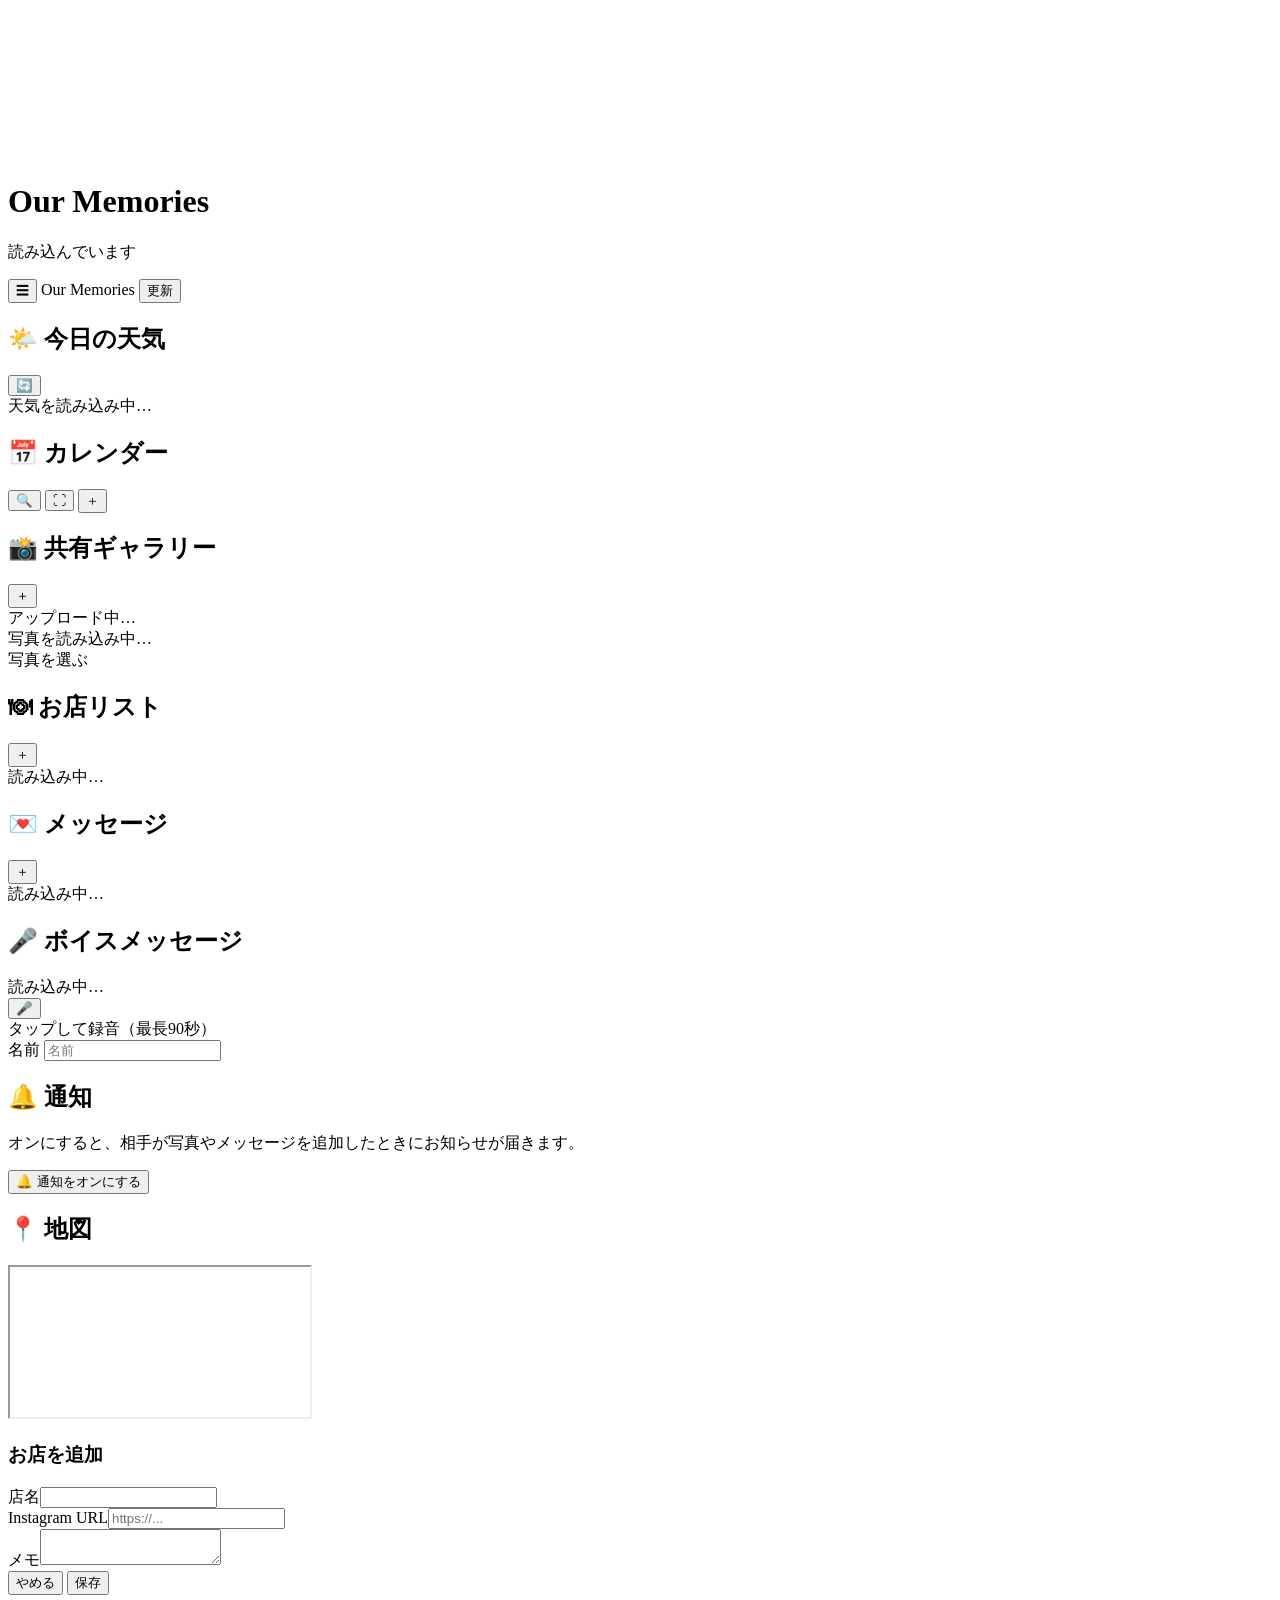
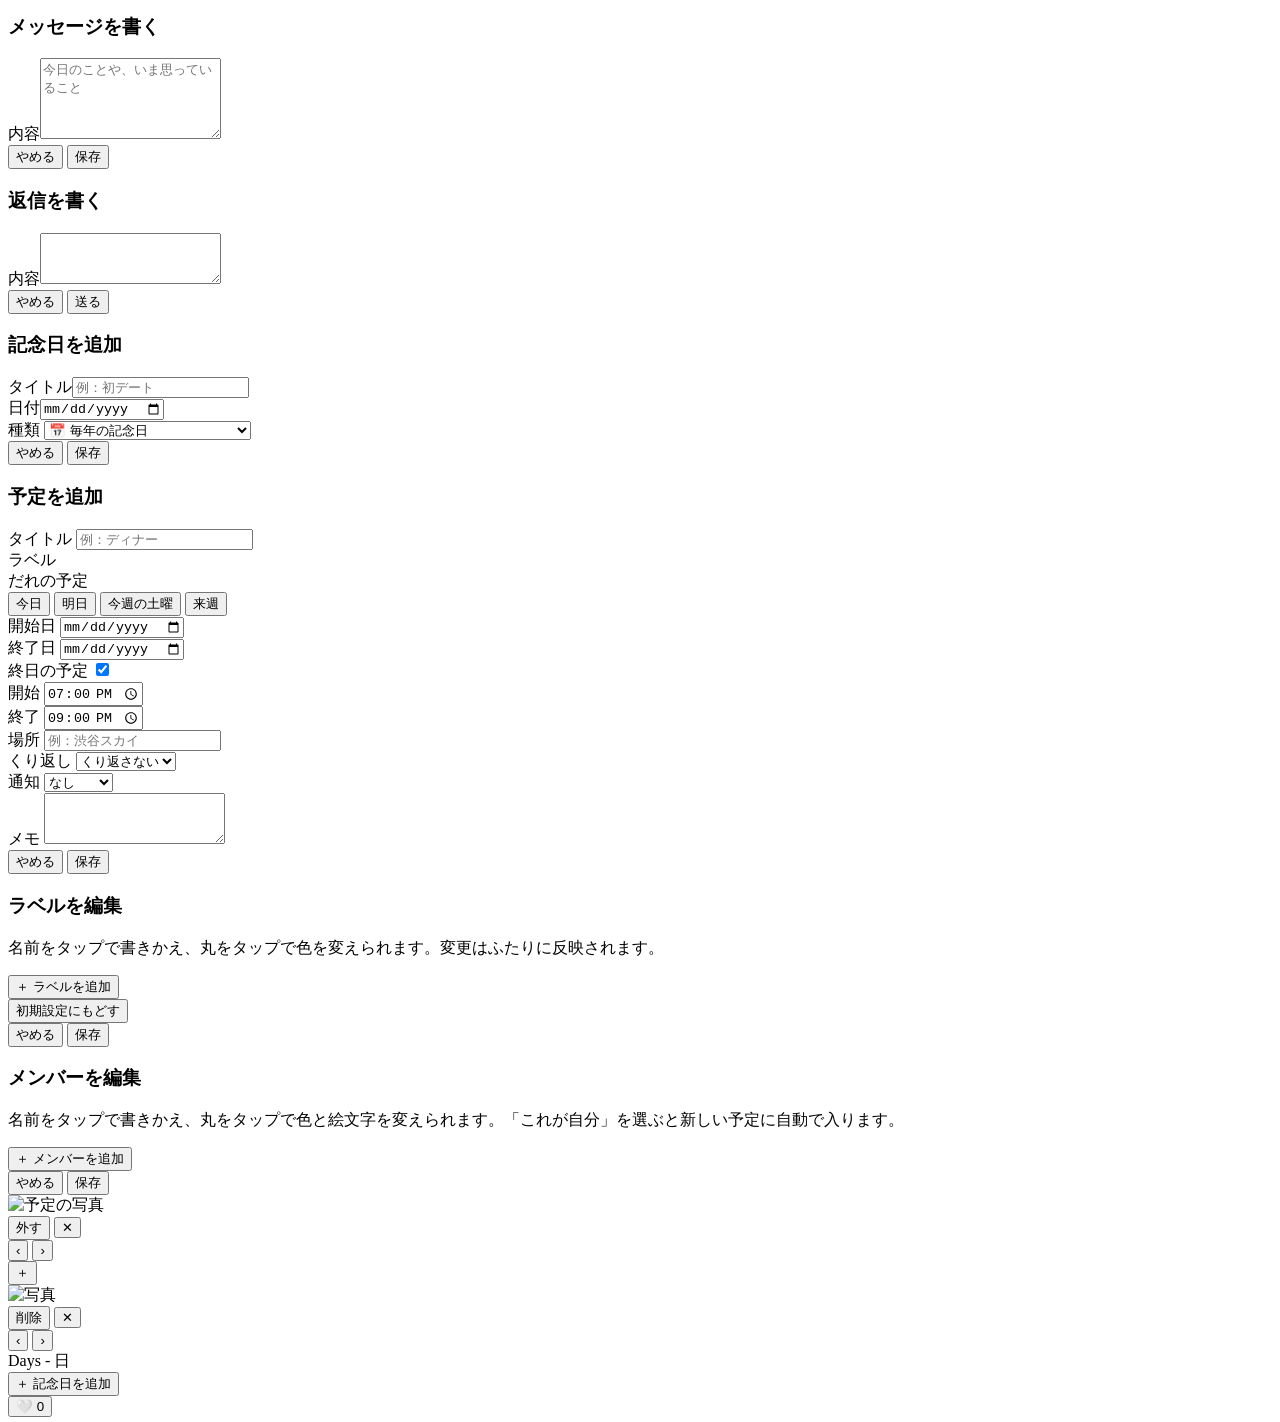
==== index.html @ 8e19860d "メッセージを「会話」として見せる これまでは、ふたりの発言がまったく同じ見た目で、新しい順に並び、 300px の内側スクロールに押し込まれていました。誰が言ったのかが 名前を読まないと分からず、会話" ====
<!DOCTYPE html>
<html lang="ja">

<head>
    <meta charset="UTF-8">
    <!-- maximum-scale は外しました。拡大できないと読めない人がいるためです -->
    <meta name="viewport" content="width=device-width, initial-scale=1, viewport-fit=cover">
    <meta name="description" content="ふたりの写真・メッセージ・予定をひとつにまとめる場所">
    <meta name="theme-color" content="#ff9a9e">
    <title>Our Memories</title>

    <link rel="icon" href="/loveeeee/icon.png">
    <link rel="apple-touch-icon" href="/loveeeee/icon.png">
    <link rel="manifest" href="/loveeeee/manifest.json">
    <link rel="stylesheet" href="/loveeeee/css/styles.css">
</head>

<body>
    <canvas id="sakura" aria-hidden="true"></canvas>

    <!-- ===================== ログイン ===================== -->
    <div id="authScreen" class="auth-screen" style="display:none;">
        <div class="auth-card">
            <div id="loginUI">
                <h2>Our Memories</h2>
                <p class="auth-sub">ログインしてはじめる</p>
                <label class="sr-only" for="email">メールアドレス</label>
                <input id="email" type="email" autocomplete="email" placeholder="メールアドレス">
                <label class="sr-only" for="password">パスワード</label>
                <input id="password" type="password" autocomplete="current-password" placeholder="パスワード">
                <button id="loginBtn" class="btn-primary" data-action="auth:signin">ログイン</button>
                <button id="signupBtn" class="btn-secondary" data-action="auth:signup">新しく登録する</button>
            </div>

            <div id="nameSetup" style="display:none;">
                <h2>はじめまして</h2>
                <p class="auth-sub">表示する名前を決めてください</p>
                <label class="sr-only" for="firstNameInput">名前</label>
                <input id="firstNameInput" autocomplete="nickname" placeholder="名前">
                <button id="startBtn" class="btn-primary" data-action="auth:name">はじめる</button>
            </div>

            <div id="notMember" style="display:none;">
                <h2>まだ招待されていません</h2>
                <p class="auth-sub">
                    このアプリはふたり用です。管理している人に、あなたのアカウントを名簿に追加してもらってください。
                </p>
                <button class="btn-secondary" data-action="auth:signout">別のアカウントでログイン</button>
            </div>
        </div>
    </div>

    <div id="splashScreen" class="splash-screen">
        <div class="splash-content">
            <h1>Our Memories</h1>
            <p>読み込んでいます</p>
        </div>
    </div>

    <!-- ===================== ヘッダー ===================== -->
    <header>
        <button class="header-btn left" data-action="game:open" aria-label="お絵かきゲームを開く">☰</button>
        <span class="header-title">Our Memories</span>
        <button class="header-btn right" data-action="app:reload">更新</button>
    </header>

    <!-- ===================== ホーム ===================== -->
    <main id="homeScreen">
        <div class="container">

            <section class="card" id="weatherCard">
                <div class="card-header-actions">
                    <h2>🌤️ 今日の天気</h2>
                    <button class="btn-round" data-action="weather:refresh" aria-label="天気を読み込み直す">🔄</button>
                </div>
                <div id="weatherContainer" class="weather-box">
                    <div class="loading-pulse">天気を読み込み中…</div>
                </div>
            </section>

            <section class="card cal-card" id="calendarCard">
                <div class="card-header-actions">
                    <h2>📅 カレンダー
                        <button id="calNewBadge" class="new-badge" hidden data-action="badge:dismiss">新着</button>
                    </h2>
                    <div class="cal-head-tools">
                        <button class="cal-icon-btn" data-action="cal:search" aria-label="予定を検索">🔍</button>
                        <button class="cal-icon-btn" id="calFsBtn" data-action="cal:fullscreen" aria-label="全画面にする">⛶</button>
                        <button class="btn-round" data-action="cal:add" aria-label="予定を追加">＋</button>
                    </div>
                </div>
                <div id="calendarContainer"></div>
            </section>

            <section class="card">
                <div class="card-header-actions">
                    <h2>📸 共有ギャラリー
                        <button id="galleryNewBadge" class="new-badge" hidden data-action="badge:dismiss">新着</button>
                    </h2>
                    <button class="btn-round" id="uploadBtn" data-action="photo:pick" aria-label="写真を追加">＋</button>
                </div>
                <div class="slider">
                    <div class="loading-overlay" id="uploadLoading">アップロード中…</div>
                    <div class="slides" id="slides">
                        <div class="loading-pulse">写真を読み込み中…</div>
                    </div>
                </div>
                <div class="gallery-grid" id="galleryGrid"></div>
                <label class="sr-only" for="photoUpload">写真を選ぶ</label>
                <input type="file" id="photoUpload" accept="image/*" multiple hidden
                    data-action-change="photo:upload">
            </section>

            <section class="card">
                <div class="card-header-actions">
                    <h2>🍽 お店リスト
                        <button id="shopNewBadge" class="new-badge" hidden data-action="badge:dismiss">新着</button>
                    </h2>
                    <button class="btn-round" data-action="shop:open" aria-label="お店を追加">＋</button>
                </div>
                <div id="shopListContainer">
                    <div class="loading-pulse">読み込み中…</div>
                </div>
            </section>

            <section class="card">
                <div class="card-header-actions">
                    <h2>💌 メッセージ
                        <button id="diaryNewBadge" class="new-badge" hidden data-action="badge:dismiss">新着</button>
                    </h2>
                    <button class="btn-round" data-action="diary:open" aria-label="メッセージを書く">＋</button>
                </div>
                <div id="diaryListContainer" class="chat">
                    <div class="loading-pulse">読み込み中…</div>
                </div>
            </section>

            <section class="card">
                <div class="card-header-actions">
                    <h2>🎤 ボイスメッセージ
                        <button id="voiceNewBadge" class="new-badge" hidden data-action="badge:dismiss">新着</button>
                    </h2>
                </div>
                <div id="voiceListContainer" class="diary-container">
                    <div class="loading-pulse">読み込み中…</div>
                </div>
                <div class="record-box">
                    <button id="recordBtn" class="record-btn" data-action="voice:toggle" aria-label="録音する">🎤</button>
                    <div id="recordStatus" class="record-status">タップして録音（最長90秒）</div>
                    <label class="sr-only" for="voiceAuthorInput">名前</label>
                    <input type="text" id="voiceAuthorInput" class="record-name" placeholder="名前">
                </div>
            </section>

            <section class="card">
                <div class="card-header-actions">
                    <h2>🔔 通知</h2>
                </div>
                <p class="section-note">
                    オンにすると、相手が写真やメッセージを追加したときにお知らせが届きます。
                </p>
                <button id="pushBtn" class="btn-wide" data-action="push:enable">🔔 通知をオンにする</button>
            </section>

            <section class="card map-card">
                <h2>📍 地図</h2>
                <iframe id="map" title="お店の場所" loading="lazy"
                    src="https://maps.google.co.jp/maps?q=%E6%9D%B1%E4%BA%AC&output=embed"></iframe>
            </section>

        </div>
    </main>

    <!-- ===================== お絵かきゲーム ===================== -->
    <div id="gameScreen" style="display:none;">
        <button class="game-home" data-action="game:home" aria-label="ホームにもどる">🏠</button>
        <div class="card">
            <div class="card-header-actions">
                <h2>🎨 お絵かき伝言ゲーム</h2>
            </div>

            <div id="gameStartScreen">
                <p class="section-note">
                    ふたりとも「はじめる」を押すと、描く人と当てる人が自動で決まります。
                    ラウンドごとに役は交代します。
                </p>
                <button class="btn-wide primary" data-action="game:join">はじめる</button>
            </div>

            <div id="waitingScreen" style="display:none;" class="game-waiting">
                <div class="game-waiting-icon" aria-hidden="true">⏳</div>
                <p id="waitingText">相手が来るのを待っています…</p>
                <button class="btn-wide" data-action="game:leave">やめる</button>
            </div>

            <div id="drawerScreen" style="display:none;">
                <div class="game-bar">
                    <div class="game-word">
                        <span class="game-label">お題</span>
                        <strong id="drawWord">-</strong>
                    </div>
                    <div class="game-clock">
                        <span class="game-label">残り</span>
                        <strong id="gameTimer">30秒</strong>
                    </div>
                </div>
                <canvas id="drawCanvas" width="300" height="300" class="game-canvas"></canvas>
                <div class="game-tools">
                    <button class="btn-chip" data-action="game:clear">消す</button>
                    <button class="btn-chip" data-action="game:leave">終わる</button>
                </div>
                <div id="guessDisplay" class="guess-box">
                    <p class="guess-hint">相手の答えがここに出ます</p>
                </div>
            </div>

            <div id="guesserScreen" style="display:none;">
                <div class="game-bar">
                    <p class="game-label">👀 相手が描いています</p>
                    <div class="game-clock">
                        <span class="game-label">残り</span>
                        <strong id="gameTimerGuesser">30秒</strong>
                    </div>
                </div>
                <canvas id="watchCanvas" width="300" height="300" class="game-canvas"></canvas>
                <div class="game-tools">
                    <label class="sr-only" for="guessInput">答え</label>
                    <input type="text" id="guessInput" placeholder="答えを入力">
                    <button class="btn-chip primary" data-action="game:guess">送る</button>
                </div>
                <button class="btn-wide" data-action="game:leave">終わる</button>
            </div>
        </div>
    </div>

    <!-- ===================== モーダル ===================== -->
    <div id="shopModal" class="modal-overlay">
        <div class="modal-content" role="dialog" aria-modal="true" aria-labelledby="shopModalTitle">
            <h3 id="shopModalTitle">お店を追加</h3>
            <div class="input-group"><label for="shopNameInput">店名</label><input type="text" id="shopNameInput"></div>
            <div class="input-group"><label for="shopInstaInput">Instagram URL</label><input type="url" id="shopInstaInput" placeholder="https://..."></div>
            <div class="input-group"><label for="shopNoteInput">メモ</label><textarea id="shopNoteInput"></textarea></div>
            <div class="modal-actions">
                <button class="btn" data-action="shop:close">やめる</button>
                <button class="btn btn-save" data-action="shop:save">保存</button>
            </div>
        </div>
    </div>

    <div id="diaryModal" class="modal-overlay">
        <div class="modal-content" role="dialog" aria-modal="true" aria-labelledby="diaryModalTitle">
            <h3 id="diaryModalTitle">メッセージを書く</h3>
            <div class="input-group"><label class="sr-only" for="diaryContentInput">内容</label><textarea id="diaryContentInput" rows="5" placeholder="今日のことや、いま思っていること"></textarea></div>
            <div class="modal-actions">
                <button class="btn" data-action="diary:close">やめる</button>
                <button class="btn btn-save" data-action="diary:save">保存</button>
            </div>
        </div>
    </div>

    <div id="replyModal" class="modal-overlay">
        <div class="modal-content" role="dialog" aria-modal="true" aria-labelledby="replyModalTitle">
            <h3 id="replyModalTitle">返信を書く</h3>
            <div class="input-group"><label class="sr-only" for="replyContentInput">内容</label><textarea id="replyContentInput" rows="3"></textarea></div>
            <div class="modal-actions">
                <button class="btn" data-action="reply:close">やめる</button>
                <button class="btn btn-save" data-action="reply:save">送る</button>
            </div>
        </div>
    </div>

    <div id="anniversaryModal" class="modal-overlay">
        <div class="modal-content" role="dialog" aria-modal="true" aria-labelledby="annivModalTitle">
            <h3 id="annivModalTitle">記念日を追加</h3>
            <div class="input-group"><label for="annivTitleInput">タイトル</label><input type="text" id="annivTitleInput" placeholder="例：初デート"></div>
            <div class="input-group"><label for="annivDateInput">日付</label><input type="date" id="annivDateInput"></div>
            <div class="input-group">
                <label for="annivTypeInput">種類</label>
                <select id="annivTypeInput">
                    <option value="anniversary">📅 毎年の記念日</option>
                    <option value="birthday">🎂 誕生日</option>
                    <option value="countdown">⏰ カウントダウン（1回だけ）</option>
                </select>
            </div>
            <div class="modal-actions">
                <button class="btn" data-action="anniv:close">やめる</button>
                <button class="btn btn-save" data-action="anniv:save">保存</button>
            </div>
        </div>
    </div>

    <!-- 予定のモーダル -->
    <div id="eventModal" class="modal-overlay">
        <div class="modal-content" role="dialog" aria-modal="true" aria-labelledby="eventModalTitle">
            <h3 id="eventModalTitle">予定を追加</h3>

            <div class="input-group">
                <label for="eventTitleInput">タイトル</label>
                <input type="text" id="eventTitleInput" placeholder="例：ディナー">
            </div>

            <div class="input-group">
                <label>ラベル <span id="eventLabelName" class="inline-label"></span></label>
                <div class="cal-form-labels" id="eventLabelBox"></div>
            </div>

            <div class="input-group">
                <label>だれの予定</label>
                <div class="cal-mpicks" id="eventMemberBox"></div>
            </div>

            <div class="cal-quick">
                <button type="button" data-action="cal:quickDate" data-arg="today">今日</button>
                <button type="button" data-action="cal:quickDate" data-arg="tomorrow">明日</button>
                <button type="button" data-action="cal:quickDate" data-arg="weekend">今週の土曜</button>
                <button type="button" data-action="cal:quickDate" data-arg="nextweek">来週</button>
            </div>

            <div class="cal-time-row">
                <div>
                    <label for="eventDateInput">開始日</label>
                    <input type="date" id="eventDateInput">
                </div>
                <div>
                    <label for="eventEndDateInput">終了日</label>
                    <input type="date" id="eventEndDateInput">
                </div>
            </div>

            <div class="cal-switch">
                <label for="eventAllDay">終日の予定</label>
                <input type="checkbox" id="eventAllDay" checked>
            </div>

            <div class="cal-time-row" id="eventTimeRow">
                <div>
                    <label for="eventStartTime">開始</label>
                    <input type="time" id="eventStartTime" value="19:00">
                </div>
                <div>
                    <label for="eventEndTime">終了</label>
                    <input type="time" id="eventEndTime" value="21:00">
                </div>
            </div>

            <div class="input-group">
                <label for="eventLocationInput">場所</label>
                <input type="text" id="eventLocationInput" placeholder="例：渋谷スカイ">
            </div>

            <div class="cal-time-row">
                <div>
                    <label for="eventRepeat">くり返し</label>
                    <select id="eventRepeat">
                        <option value="none">くり返さない</option>
                        <option value="daily">毎日</option>
                        <option value="weekly">毎週</option>
                        <option value="biweekly">隔週</option>
                        <option value="monthly">毎月</option>
                        <option value="yearly">毎年</option>
                    </select>
                </div>
                <div>
                    <label for="eventReminder">通知</label>
                    <select id="eventReminder">
                        <option value="0">なし</option>
                        <option value="10">10分前</option>
                        <option value="30">30分前</option>
                        <option value="60">1時間前</option>
                        <option value="180">3時間前</option>
                        <option value="1440">1日前</option>
                        <option value="2880">2日前</option>
                        <option value="10080">1週間前</option>
                    </select>
                </div>
            </div>

            <div id="eventRepeatDetail" class="cal-repeat-detail" style="display:none;">
                <div id="eventDowBox" style="display:none;">
                    <label>くり返す曜日（複数えらべます）</label>
                    <div class="cal-dows" id="eventDows"></div>
                </div>
                <div id="eventMonthlyBox" style="display:none;">
                    <label for="eventMonthlyMode">毎月のくり返し方</label>
                    <select id="eventMonthlyMode">
                        <option value="date">日付で（毎月おなじ日）</option>
                        <option value="nth">曜日で（毎月 第◯曜日）</option>
                    </select>
                    <div class="cal-monthly-hint">
                        日付で = 毎月 <b id="eventMonthlyDateLabel">1日</b> ／
                        曜日で = 毎月 <b id="eventMonthlyNthLabel">第1月曜日</b>
                    </div>
                </div>
                <div id="eventUntilBox" style="display:none;">
                    <label for="eventUntil">いつまでくり返す（空ならずっと）</label>
                    <input type="date" id="eventUntil">
                </div>
            </div>

            <div class="input-group">
                <label for="eventNoteInput">メモ</label>
                <textarea id="eventNoteInput" rows="3"></textarea>
            </div>

            <button id="eventDeleteBtn" class="btn-wide danger" style="display:none;" data-action="cal:deleteEvent">
                この予定を削除
            </button>

            <div class="modal-actions">
                <button class="btn" data-action="cal:closeEvent">やめる</button>
                <button class="btn btn-save" data-action="cal:saveEvent">保存</button>
            </div>
        </div>
    </div>

    <div id="calSheet" class="cal-sheet">
        <div class="cal-sheet-bg" data-action="cal:closeSheet"></div>
        <div class="cal-sheet-panel">
            <div class="cal-sheet-grip" data-action="cal:closeSheet"></div>
            <div id="calSheetBody"></div>
        </div>
    </div>

    <div id="labelModal" class="modal-overlay">
        <div class="modal-content" role="dialog" aria-modal="true">
            <h3>ラベルを編集</h3>
            <p class="cal-lbl-hint">名前をタップで書きかえ、丸をタップで色を変えられます。変更はふたりに反映されます。</p>
            <div id="labelEditList"></div>
            <button id="labelAddBtn" data-action="cal:addLabel">＋ ラベルを追加</button>
            <div class="modal-actions spread">
                <button class="btn subtle" data-action="cal:resetLabels">初期設定にもどす</button>
                <div class="modal-actions-right">
                    <button class="btn" data-action="cal:closeLabels">やめる</button>
                    <button class="btn btn-save" id="labelSaveBtn" data-action="cal:saveLabels">保存</button>
                </div>
            </div>
        </div>
    </div>

    <div id="memberModal" class="modal-overlay">
        <div class="modal-content" role="dialog" aria-modal="true">
            <h3>メンバーを編集</h3>
            <p class="cal-lbl-hint">名前をタップで書きかえ、丸をタップで色と絵文字を変えられます。「これが自分」を選ぶと新しい予定に自動で入ります。</p>
            <div id="memberEditList"></div>
            <button id="memberAddBtn" data-action="cal:addMember">＋ メンバーを追加</button>
            <div class="modal-actions">
                <button class="btn" data-action="cal:closeMembers">やめる</button>
                <button class="btn btn-save" id="memberSaveBtn" data-action="cal:saveMembers">保存</button>
            </div>
        </div>
    </div>

    <div id="calPhotoViewer" class="cal-photo-viewer" data-action="cal:photoClose">
        <img id="calPhotoViewerImg" src="" alt="予定の写真" data-stop>
        <div class="cal-pv-top" data-stop>
            <span id="calPhotoViewerCount"></span>
            <div>
                <button data-action="cal:photoDelete" data-stop>外す</button>
                <button data-action="cal:photoClose" data-stop>✕</button>
            </div>
        </div>
        <button class="cal-pv-nav left" data-action="cal:photoStep" data-arg="-1" data-stop aria-label="前の写真">‹</button>
        <button class="cal-pv-nav right" data-action="cal:photoStep" data-arg="1" data-stop aria-label="次の写真">›</button>
    </div>

    <button id="calFab" class="cal-fab" data-action="cal:add" aria-label="予定を追加">＋</button>

    <!-- 写真ビューア -->
    <div id="photoViewer" class="photo-viewer">
        <div class="photo-viewer-bg" data-action="photo:close"></div>
        <img id="viewerImg" src="" alt="写真" data-stop>
        <div class="photo-viewer-top">
            <button data-action="photo:delete" class="danger">削除</button>
            <button data-action="photo:close" aria-label="閉じる">✕</button>
        </div>
        <button class="photo-nav left" data-action="photo:prev" aria-label="前の写真">‹</button>
        <button class="photo-nav right" data-action="photo:next" aria-label="次の写真">›</button>
    </div>

    <!-- ===================== 常に出ているもの ===================== -->
    <div id="toast" class="toast" role="status" aria-live="polite"></div>

    <div class="countdown-container">
        <div class="countdown-item">Days <span id="anniversaryDays" class="countdown-number">-</span> 日</div>
        <div id="anniversaryList"></div>
        <button class="anniv-add" data-action="anniv:open">＋ 記念日を追加</button>
    </div>

    <button class="love-float-btn" data-action="love:send" aria-label="ハートを送る">
        <span class="love-icon" aria-hidden="true">🤍</span>
        <span id="loveCountDisplay" class="love-count-badge">0</span>
    </button>

    <script type="module" src="/loveeeee/js/main.js"></script>
</body>

</html>
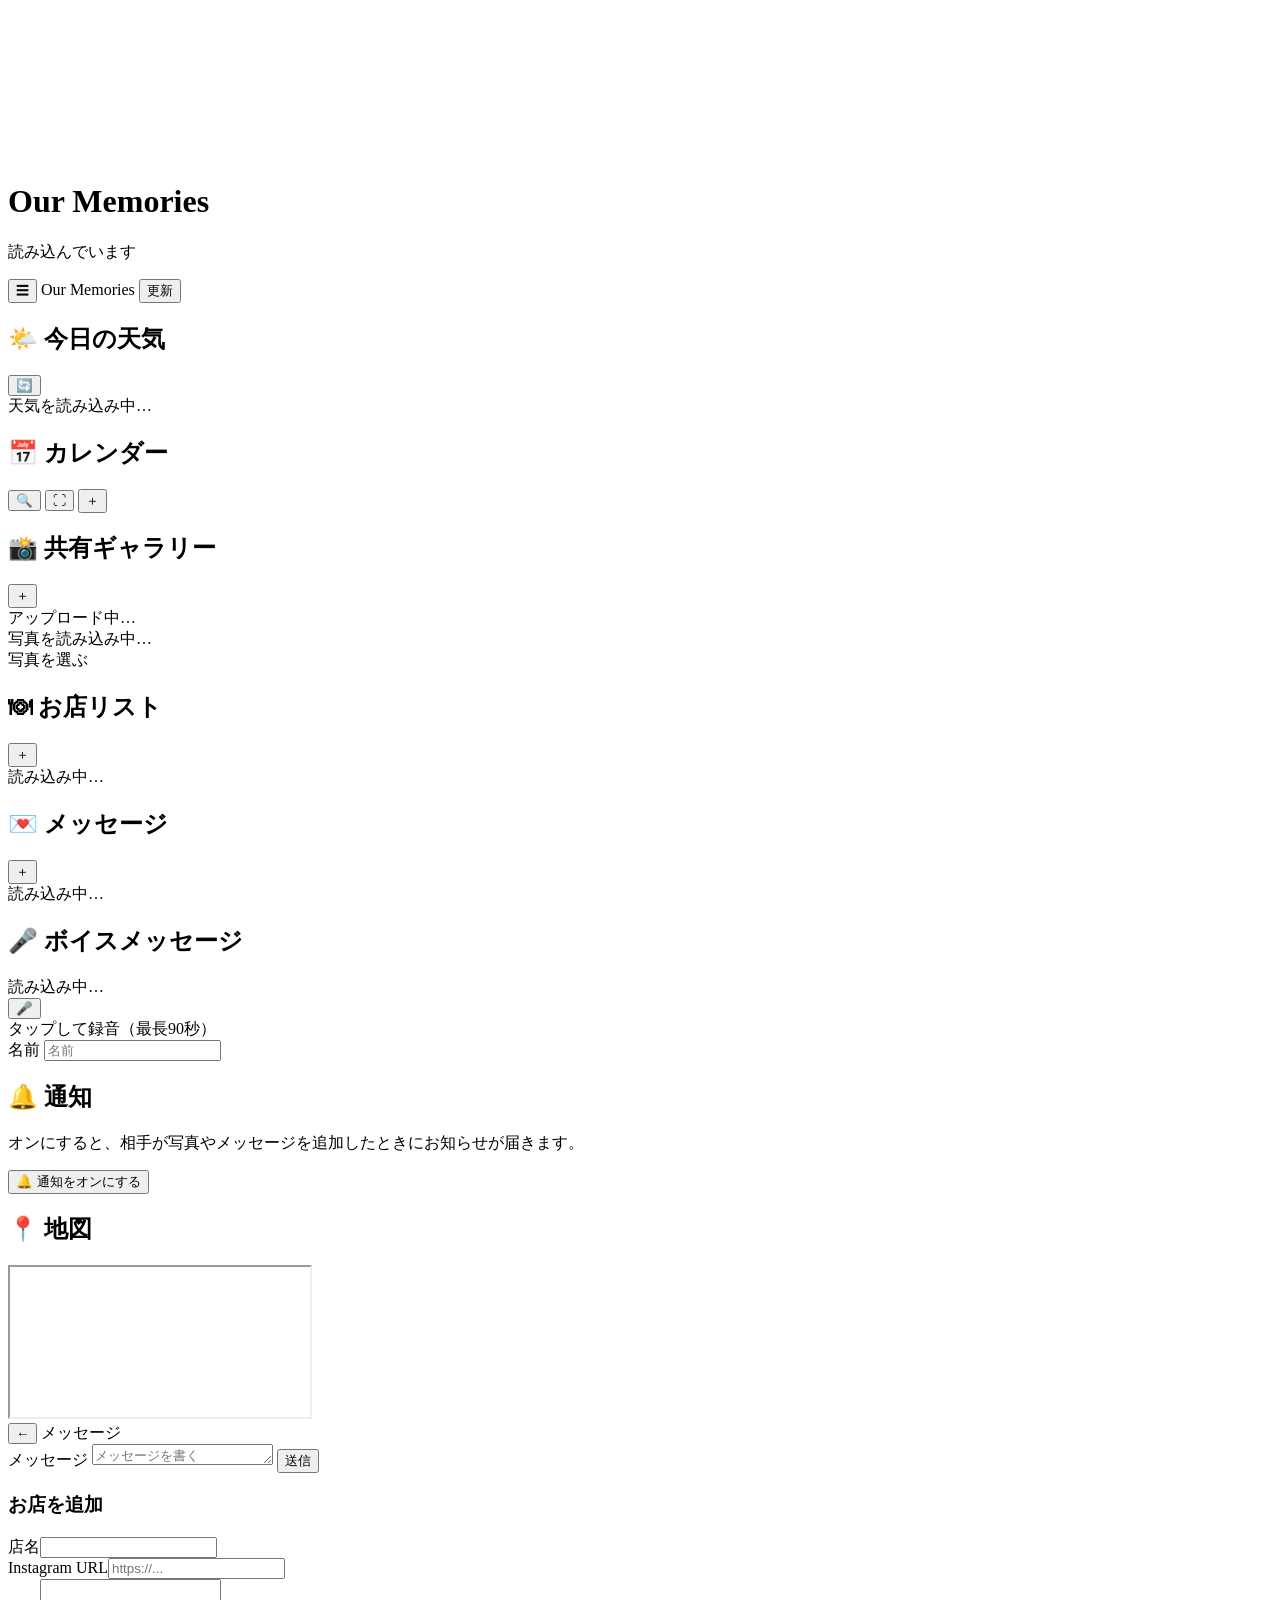
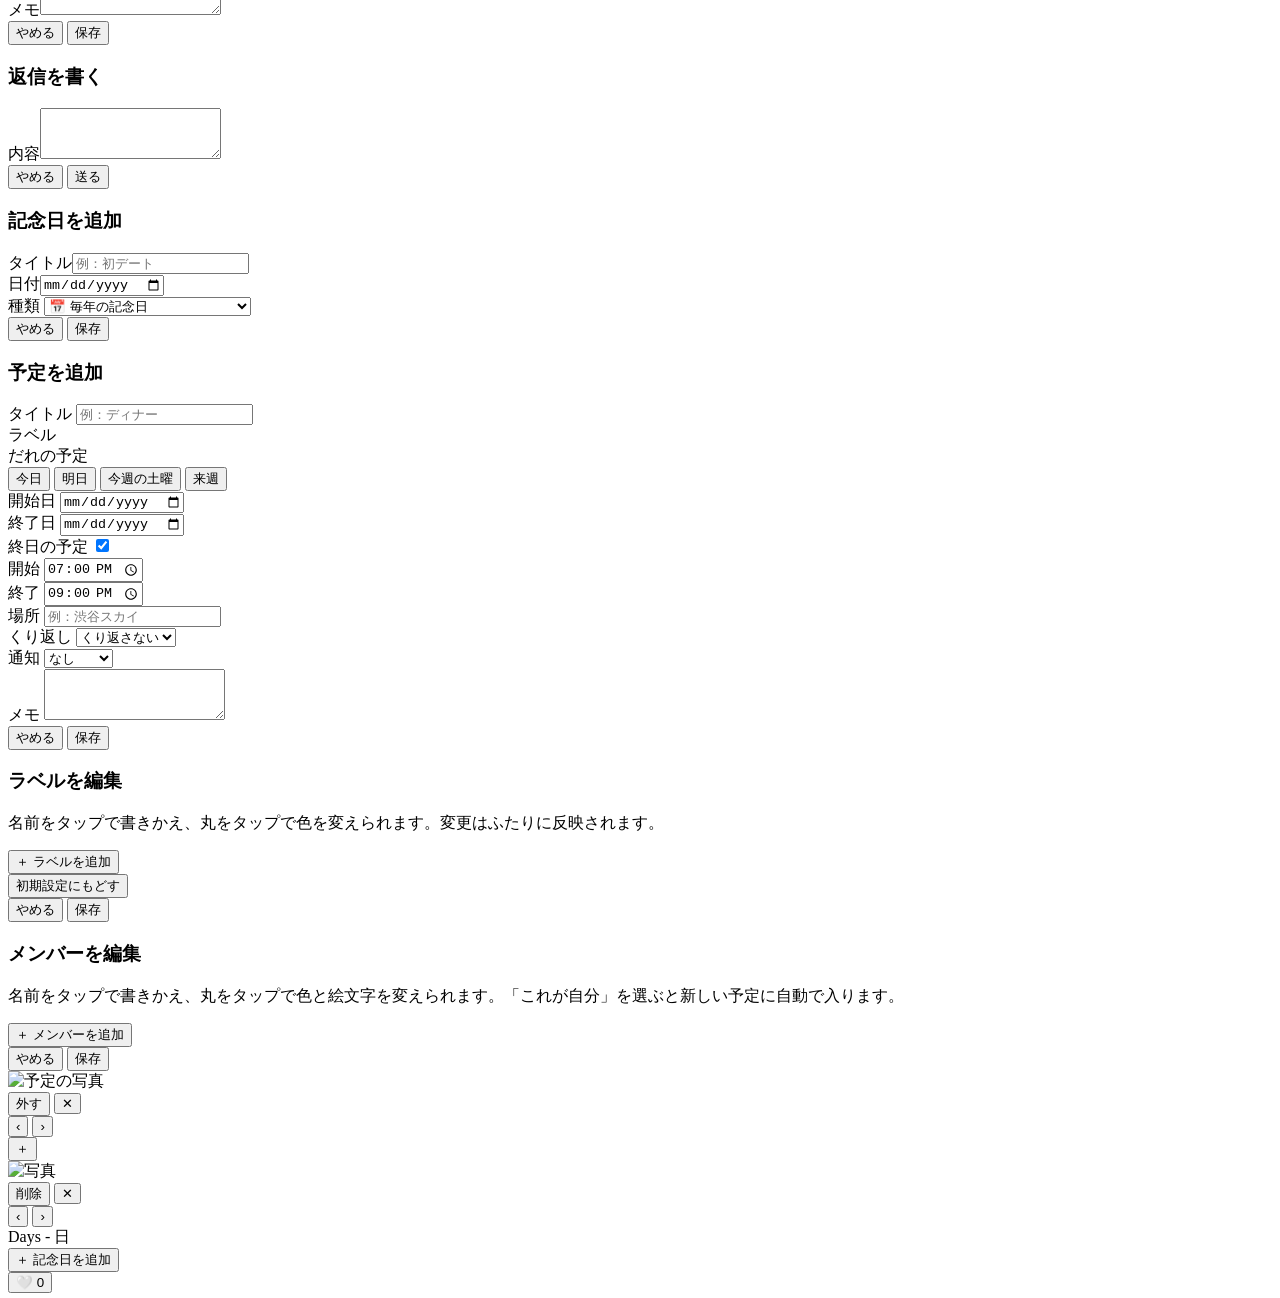
==== commit f3f95a7c: "会話に専用画面を与える カードの中に会話を押し込むのが無理でした。20件を減らしても 「ボタンを何度も押して遡る」という別の不便が残るだけです。  - ホームのカードは直近3件の抜粋と「すべて見る（N" ====
--- a/index.html
+++ b/index.html
@@ -128,7 +128,7 @@
                     <h2>💌 メッセージ
                         <button id="diaryNewBadge" class="new-badge" hidden data-action="badge:dismiss">新着</button>
                     </h2>
-                    <button class="btn-round" data-action="diary:open" aria-label="メッセージを書く">＋</button>
+                    <button class="btn-round" data-action="chat:open" aria-label="メッセージを書く">＋</button>
                 </div>
                 <div id="diaryListContainer" class="chat">
                     <div class="loading-pulse">読み込み中…</div>
@@ -233,6 +233,25 @@
         </div>
     </div>
 
+    <!-- ===================== 会話の専用画面 ===================== -->
+    <div id="chatScreen" class="chat-screen" role="dialog" aria-modal="true" aria-labelledby="chatHeadTitle">
+        <div class="chat-head">
+            <button class="chat-back" data-action="chat:close" aria-label="ホームにもどる">←</button>
+            <span class="chat-head-title" id="chatHeadTitle">メッセージ</span>
+            <span class="chat-head-sub" id="chatHeadCount"></span>
+        </div>
+
+        <div class="chat-scroll" id="chatScroll">
+            <div class="chat" id="chatList"></div>
+        </div>
+
+        <div class="chat-input">
+            <label class="sr-only" for="chatInput">メッセージ</label>
+            <textarea id="chatInput" rows="1" placeholder="メッセージを書く"></textarea>
+            <button class="chat-send" id="chatSend" data-action="chat:send">送信</button>
+        </div>
+    </div>
+
     <!-- ===================== モーダル ===================== -->
     <div id="shopModal" class="modal-overlay">
         <div class="modal-content" role="dialog" aria-modal="true" aria-labelledby="shopModalTitle">
@@ -243,17 +262,6 @@
             <div class="modal-actions">
                 <button class="btn" data-action="shop:close">やめる</button>
                 <button class="btn btn-save" data-action="shop:save">保存</button>
-            </div>
-        </div>
-    </div>
-
-    <div id="diaryModal" class="modal-overlay">
-        <div class="modal-content" role="dialog" aria-modal="true" aria-labelledby="diaryModalTitle">
-            <h3 id="diaryModalTitle">メッセージを書く</h3>
-            <div class="input-group"><label class="sr-only" for="diaryContentInput">内容</label><textarea id="diaryContentInput" rows="5" placeholder="今日のことや、いま思っていること"></textarea></div>
-            <div class="modal-actions">
-                <button class="btn" data-action="diary:close">やめる</button>
-                <button class="btn btn-save" data-action="diary:save">保存</button>
             </div>
         </div>
     </div>
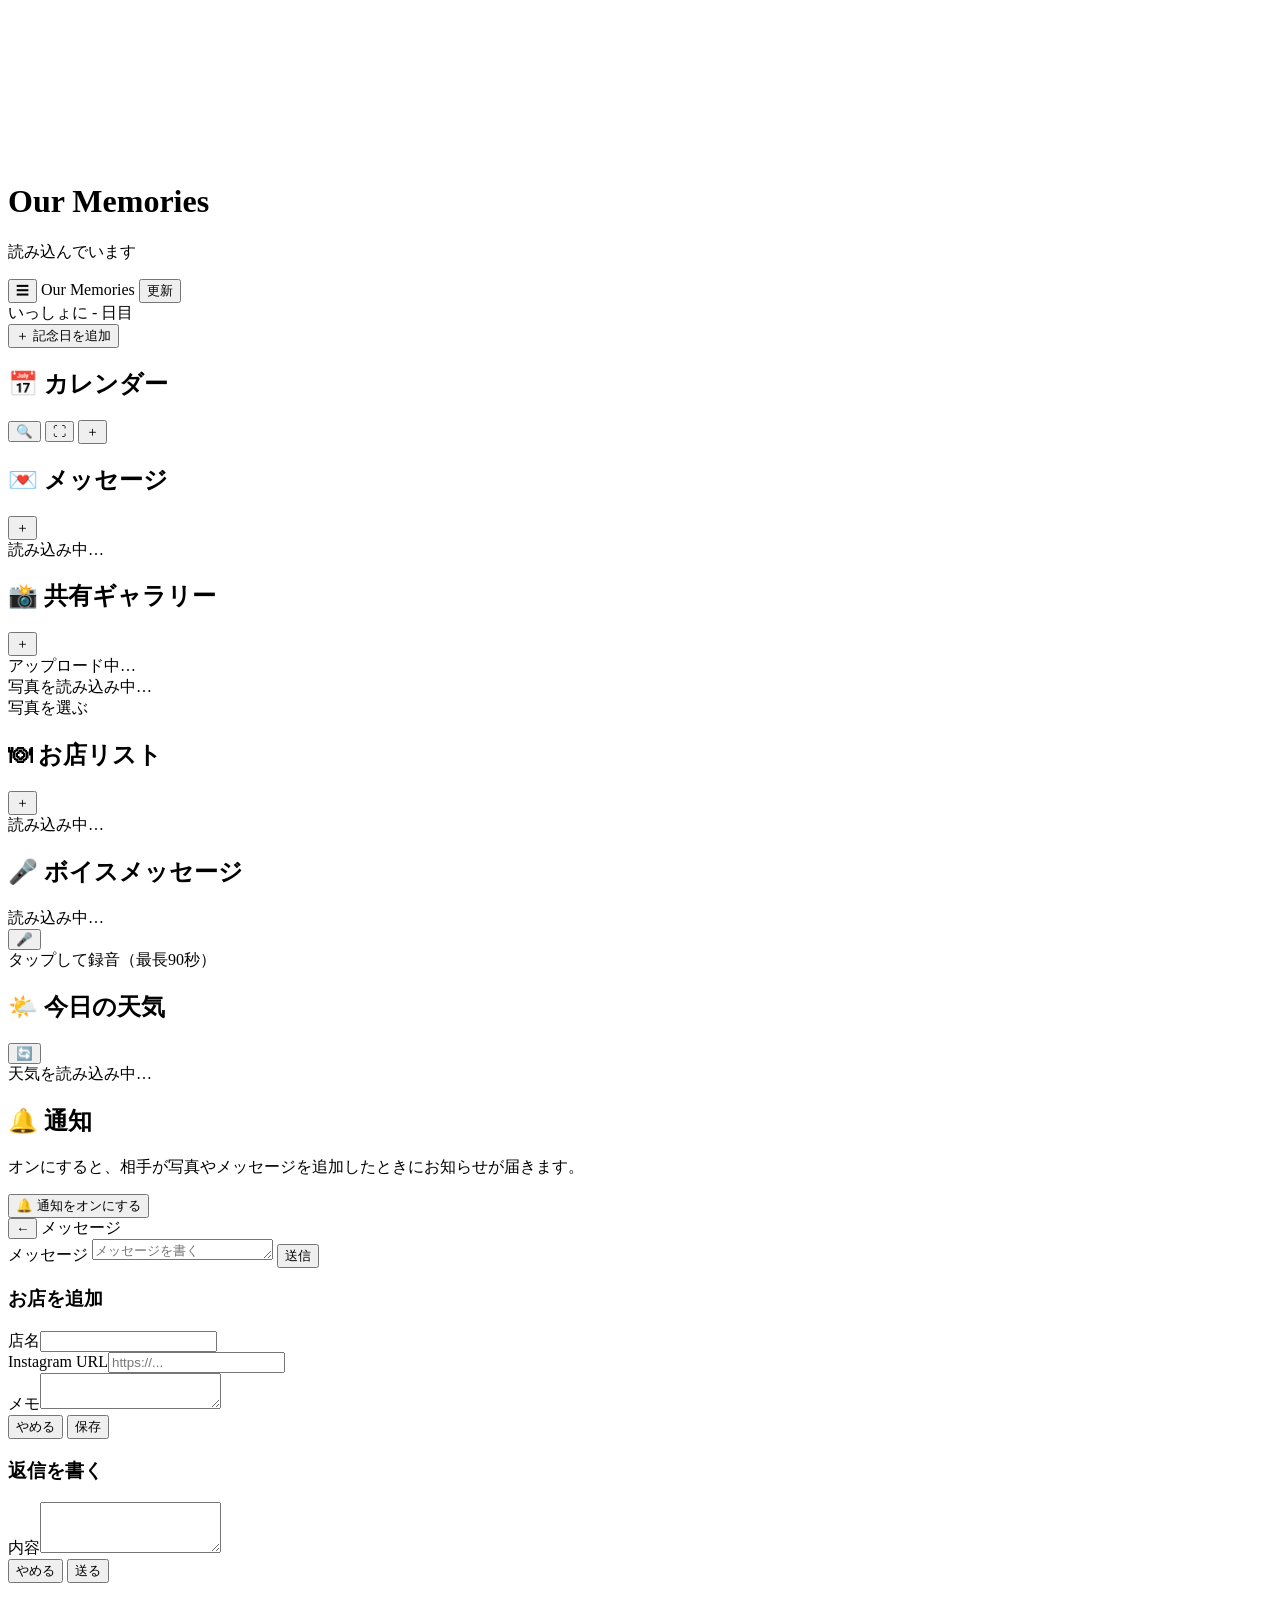
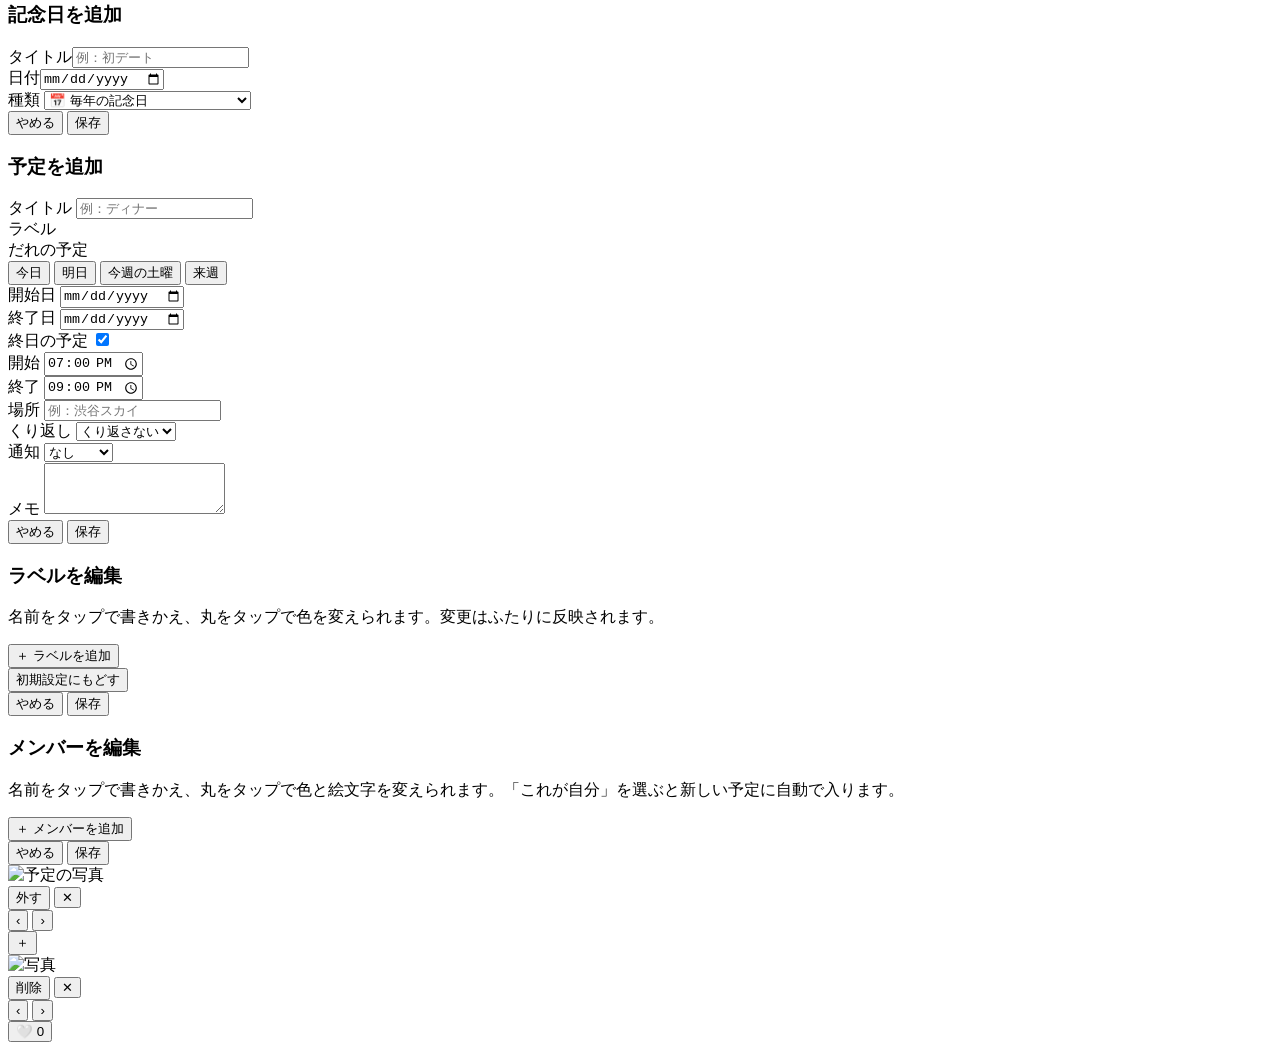
==== commit f77e7985: "ホームを整理する 9枚のカードが同じ重さで縦に3,798px並んでいました。 削って、並べ替えます。  削ったもの - 地図カード（330px）: 東京を映すだけの iframe でした。   お店リ" ====
--- a/index.html
+++ b/index.html
@@ -68,14 +68,10 @@
     <main id="homeScreen">
         <div class="container">
 
-            <section class="card" id="weatherCard">
-                <div class="card-header-actions">
-                    <h2>🌤️ 今日の天気</h2>
-                    <button class="btn-round" data-action="weather:refresh" aria-label="天気を読み込み直す">🔄</button>
-                </div>
-                <div id="weatherContainer" class="weather-box">
-                    <div class="loading-pulse">天気を読み込み中…</div>
-                </div>
+            <section class="card countdown-container">
+                <div class="countdown-item">いっしょに <span id="anniversaryDays" class="countdown-number">-</span> 日目</div>
+                <div id="anniversaryList"></div>
+                <button class="anniv-add" data-action="anniv:open">＋ 記念日を追加</button>
             </section>
 
             <section class="card cal-card" id="calendarCard">
@@ -94,18 +90,29 @@
 
             <section class="card">
                 <div class="card-header-actions">
+                    <h2>💌 メッセージ
+                        <button id="diaryNewBadge" class="new-badge" hidden data-action="badge:dismiss">新着</button>
+                    </h2>
+                    <button class="btn-round" data-action="chat:open" aria-label="メッセージを書く">＋</button>
+                </div>
+                <div id="diaryListContainer" class="chat">
+                    <div class="loading-pulse">読み込み中…</div>
+                </div>
+            </section>
+
+            <section class="card">
+                <div class="card-header-actions">
                     <h2>📸 共有ギャラリー
                         <button id="galleryNewBadge" class="new-badge" hidden data-action="badge:dismiss">新着</button>
                     </h2>
                     <button class="btn-round" id="uploadBtn" data-action="photo:pick" aria-label="写真を追加">＋</button>
                 </div>
-                <div class="slider">
+                <div class="gallery-wrap">
                     <div class="loading-overlay" id="uploadLoading">アップロード中…</div>
-                    <div class="slides" id="slides">
+                    <div class="gallery-grid" id="galleryGrid">
                         <div class="loading-pulse">写真を読み込み中…</div>
                     </div>
                 </div>
-                <div class="gallery-grid" id="galleryGrid"></div>
                 <label class="sr-only" for="photoUpload">写真を選ぶ</label>
                 <input type="file" id="photoUpload" accept="image/*" multiple hidden
                     data-action-change="photo:upload">
@@ -125,18 +132,6 @@
 
             <section class="card">
                 <div class="card-header-actions">
-                    <h2>💌 メッセージ
-                        <button id="diaryNewBadge" class="new-badge" hidden data-action="badge:dismiss">新着</button>
-                    </h2>
-                    <button class="btn-round" data-action="chat:open" aria-label="メッセージを書く">＋</button>
-                </div>
-                <div id="diaryListContainer" class="chat">
-                    <div class="loading-pulse">読み込み中…</div>
-                </div>
-            </section>
-
-            <section class="card">
-                <div class="card-header-actions">
                     <h2>🎤 ボイスメッセージ
                         <button id="voiceNewBadge" class="new-badge" hidden data-action="badge:dismiss">新着</button>
                     </h2>
@@ -147,12 +142,20 @@
                 <div class="record-box">
                     <button id="recordBtn" class="record-btn" data-action="voice:toggle" aria-label="録音する">🎤</button>
                     <div id="recordStatus" class="record-status">タップして録音（最長90秒）</div>
-                    <label class="sr-only" for="voiceAuthorInput">名前</label>
-                    <input type="text" id="voiceAuthorInput" class="record-name" placeholder="名前">
-                </div>
-            </section>
-
-            <section class="card">
+                </div>
+            </section>
+
+            <section class="card" id="weatherCard">
+                <div class="card-header-actions">
+                    <h2>🌤️ 今日の天気</h2>
+                    <button class="btn-round" data-action="weather:refresh" aria-label="天気を読み込み直す">🔄</button>
+                </div>
+                <div id="weatherContainer" class="weather-box">
+                    <div class="loading-pulse">天気を読み込み中…</div>
+                </div>
+            </section>
+
+            <section class="card" id="notifyCard">
                 <div class="card-header-actions">
                     <h2>🔔 通知</h2>
                 </div>
@@ -160,12 +163,6 @@
                     オンにすると、相手が写真やメッセージを追加したときにお知らせが届きます。
                 </p>
                 <button id="pushBtn" class="btn-wide" data-action="push:enable">🔔 通知をオンにする</button>
-            </section>
-
-            <section class="card map-card">
-                <h2>📍 地図</h2>
-                <iframe id="map" title="お店の場所" loading="lazy"
-                    src="https://maps.google.co.jp/maps?q=%E6%9D%B1%E4%BA%AC&output=embed"></iframe>
             </section>
 
         </div>
@@ -488,12 +485,6 @@
     <!-- ===================== 常に出ているもの ===================== -->
     <div id="toast" class="toast" role="status" aria-live="polite"></div>
 
-    <div class="countdown-container">
-        <div class="countdown-item">Days <span id="anniversaryDays" class="countdown-number">-</span> 日</div>
-        <div id="anniversaryList"></div>
-        <button class="anniv-add" data-action="anniv:open">＋ 記念日を追加</button>
-    </div>
-
     <button class="love-float-btn" data-action="love:send" aria-label="ハートを送る">
         <span class="love-icon" aria-hidden="true">🤍</span>
         <span id="loveCountDisplay" class="love-count-badge">0</span>
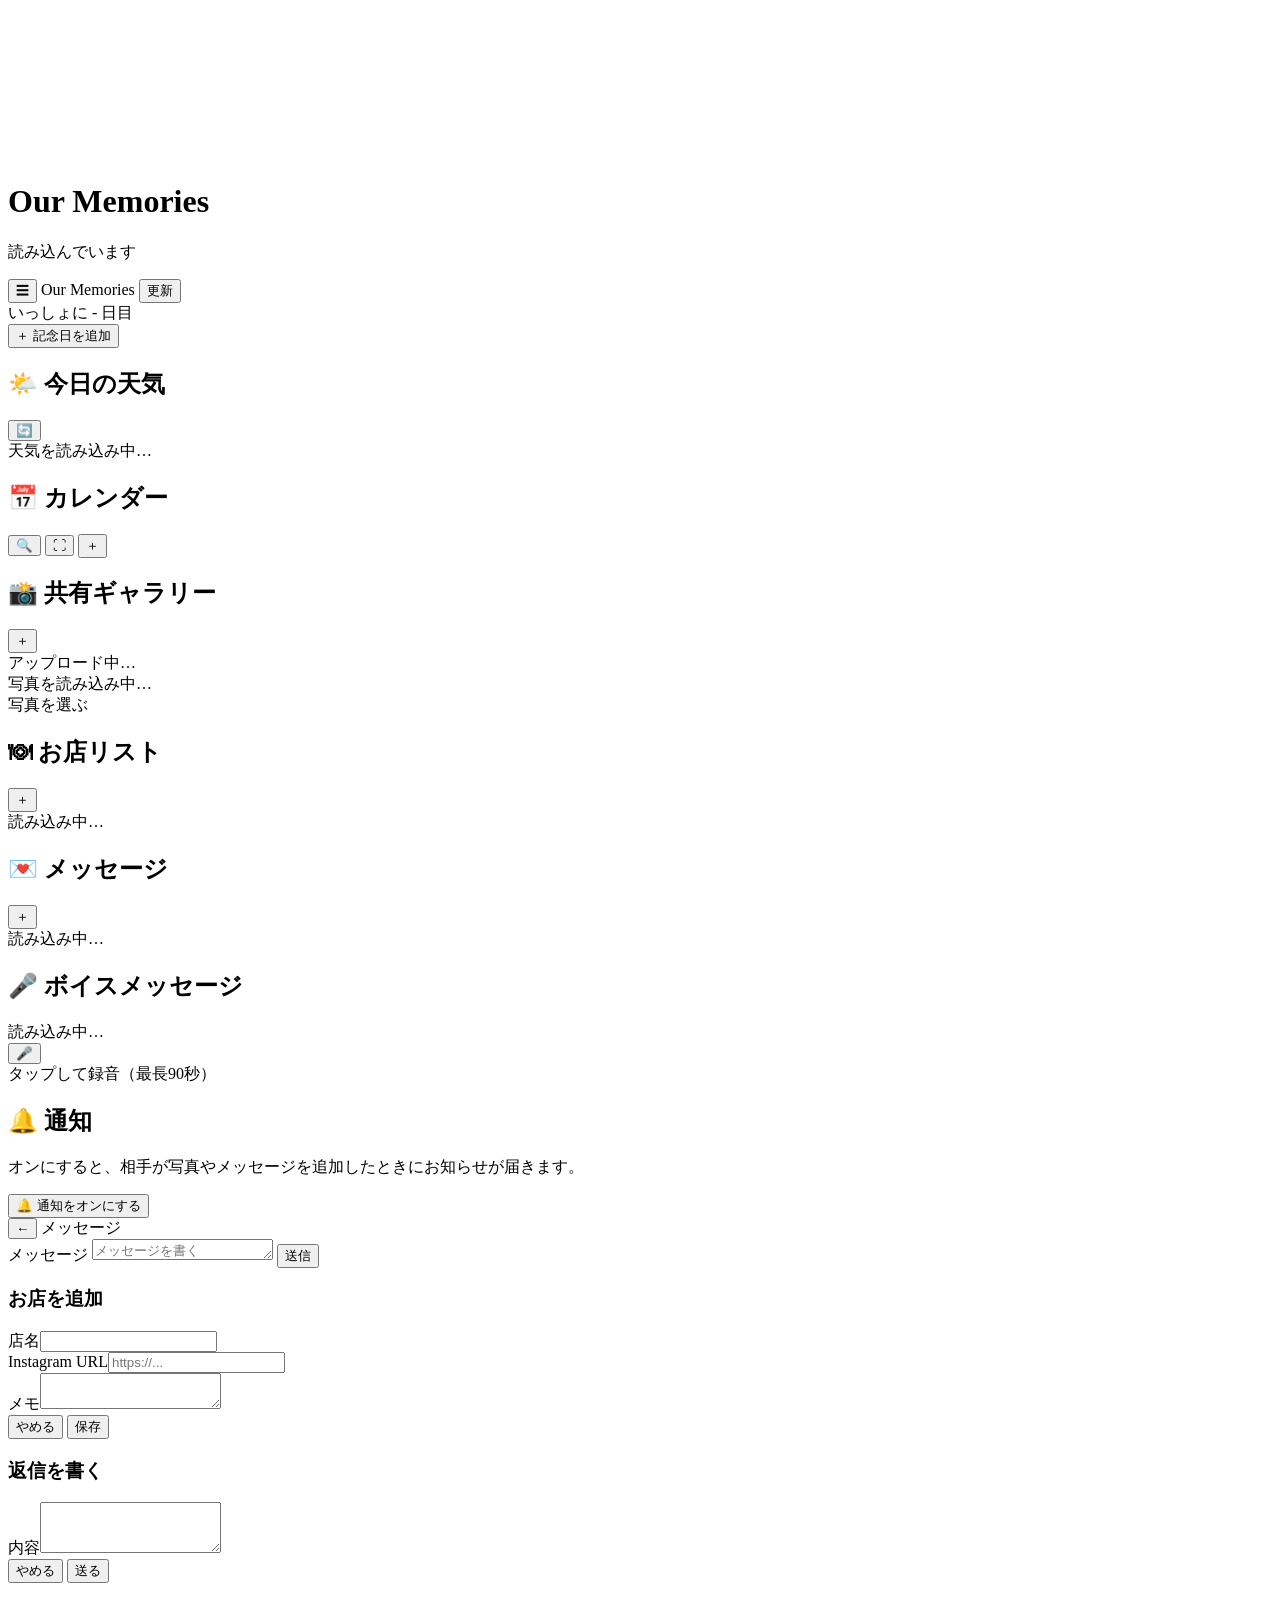
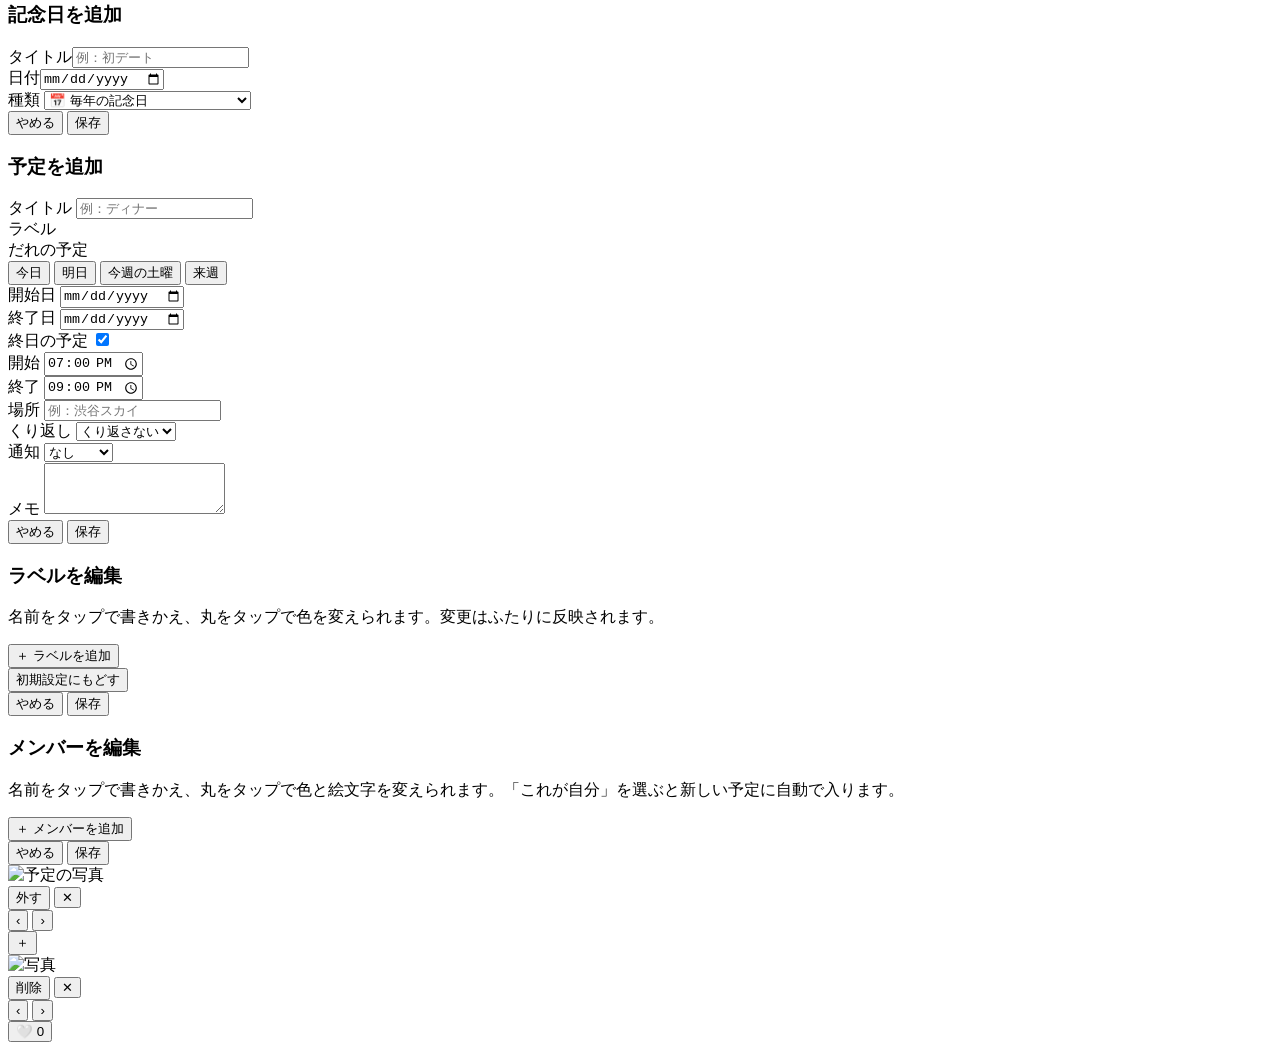
==== commit ff22a63c: "カードの並びを元に戻す 前のコミットで、頼まれていない並べ替えまでしていました。 「Days を最上部へ」だけが合意した変更で、天気を下へ回したのは 私の勝手な追加でした。    記念日（最上部のまま" ====
--- a/index.html
+++ b/index.html
@@ -74,6 +74,16 @@
                 <button class="anniv-add" data-action="anniv:open">＋ 記念日を追加</button>
             </section>
 
+            <section class="card" id="weatherCard">
+                <div class="card-header-actions">
+                    <h2>🌤️ 今日の天気</h2>
+                    <button class="btn-round" data-action="weather:refresh" aria-label="天気を読み込み直す">🔄</button>
+                </div>
+                <div id="weatherContainer" class="weather-box">
+                    <div class="loading-pulse">天気を読み込み中…</div>
+                </div>
+            </section>
+
             <section class="card cal-card" id="calendarCard">
                 <div class="card-header-actions">
                     <h2>📅 カレンダー
@@ -90,6 +100,36 @@
 
             <section class="card">
                 <div class="card-header-actions">
+                    <h2>📸 共有ギャラリー
+                        <button id="galleryNewBadge" class="new-badge" hidden data-action="badge:dismiss">新着</button>
+                    </h2>
+                    <button class="btn-round" id="uploadBtn" data-action="photo:pick" aria-label="写真を追加">＋</button>
+                </div>
+                <div class="gallery-wrap">
+                    <div class="loading-overlay" id="uploadLoading">アップロード中…</div>
+                    <div class="gallery-grid" id="galleryGrid">
+                        <div class="loading-pulse">写真を読み込み中…</div>
+                    </div>
+                </div>
+                <label class="sr-only" for="photoUpload">写真を選ぶ</label>
+                <input type="file" id="photoUpload" accept="image/*" multiple hidden
+                    data-action-change="photo:upload">
+            </section>
+
+            <section class="card">
+                <div class="card-header-actions">
+                    <h2>🍽 お店リスト
+                        <button id="shopNewBadge" class="new-badge" hidden data-action="badge:dismiss">新着</button>
+                    </h2>
+                    <button class="btn-round" data-action="shop:open" aria-label="お店を追加">＋</button>
+                </div>
+                <div id="shopListContainer">
+                    <div class="loading-pulse">読み込み中…</div>
+                </div>
+            </section>
+
+            <section class="card">
+                <div class="card-header-actions">
                     <h2>💌 メッセージ
                         <button id="diaryNewBadge" class="new-badge" hidden data-action="badge:dismiss">新着</button>
                     </h2>
@@ -102,36 +142,6 @@
 
             <section class="card">
                 <div class="card-header-actions">
-                    <h2>📸 共有ギャラリー
-                        <button id="galleryNewBadge" class="new-badge" hidden data-action="badge:dismiss">新着</button>
-                    </h2>
-                    <button class="btn-round" id="uploadBtn" data-action="photo:pick" aria-label="写真を追加">＋</button>
-                </div>
-                <div class="gallery-wrap">
-                    <div class="loading-overlay" id="uploadLoading">アップロード中…</div>
-                    <div class="gallery-grid" id="galleryGrid">
-                        <div class="loading-pulse">写真を読み込み中…</div>
-                    </div>
-                </div>
-                <label class="sr-only" for="photoUpload">写真を選ぶ</label>
-                <input type="file" id="photoUpload" accept="image/*" multiple hidden
-                    data-action-change="photo:upload">
-            </section>
-
-            <section class="card">
-                <div class="card-header-actions">
-                    <h2>🍽 お店リスト
-                        <button id="shopNewBadge" class="new-badge" hidden data-action="badge:dismiss">新着</button>
-                    </h2>
-                    <button class="btn-round" data-action="shop:open" aria-label="お店を追加">＋</button>
-                </div>
-                <div id="shopListContainer">
-                    <div class="loading-pulse">読み込み中…</div>
-                </div>
-            </section>
-
-            <section class="card">
-                <div class="card-header-actions">
                     <h2>🎤 ボイスメッセージ
                         <button id="voiceNewBadge" class="new-badge" hidden data-action="badge:dismiss">新着</button>
                     </h2>
@@ -142,16 +152,6 @@
                 <div class="record-box">
                     <button id="recordBtn" class="record-btn" data-action="voice:toggle" aria-label="録音する">🎤</button>
                     <div id="recordStatus" class="record-status">タップして録音（最長90秒）</div>
-                </div>
-            </section>
-
-            <section class="card" id="weatherCard">
-                <div class="card-header-actions">
-                    <h2>🌤️ 今日の天気</h2>
-                    <button class="btn-round" data-action="weather:refresh" aria-label="天気を読み込み直す">🔄</button>
-                </div>
-                <div id="weatherContainer" class="weather-box">
-                    <div class="loading-pulse">天気を読み込み中…</div>
                 </div>
             </section>
 
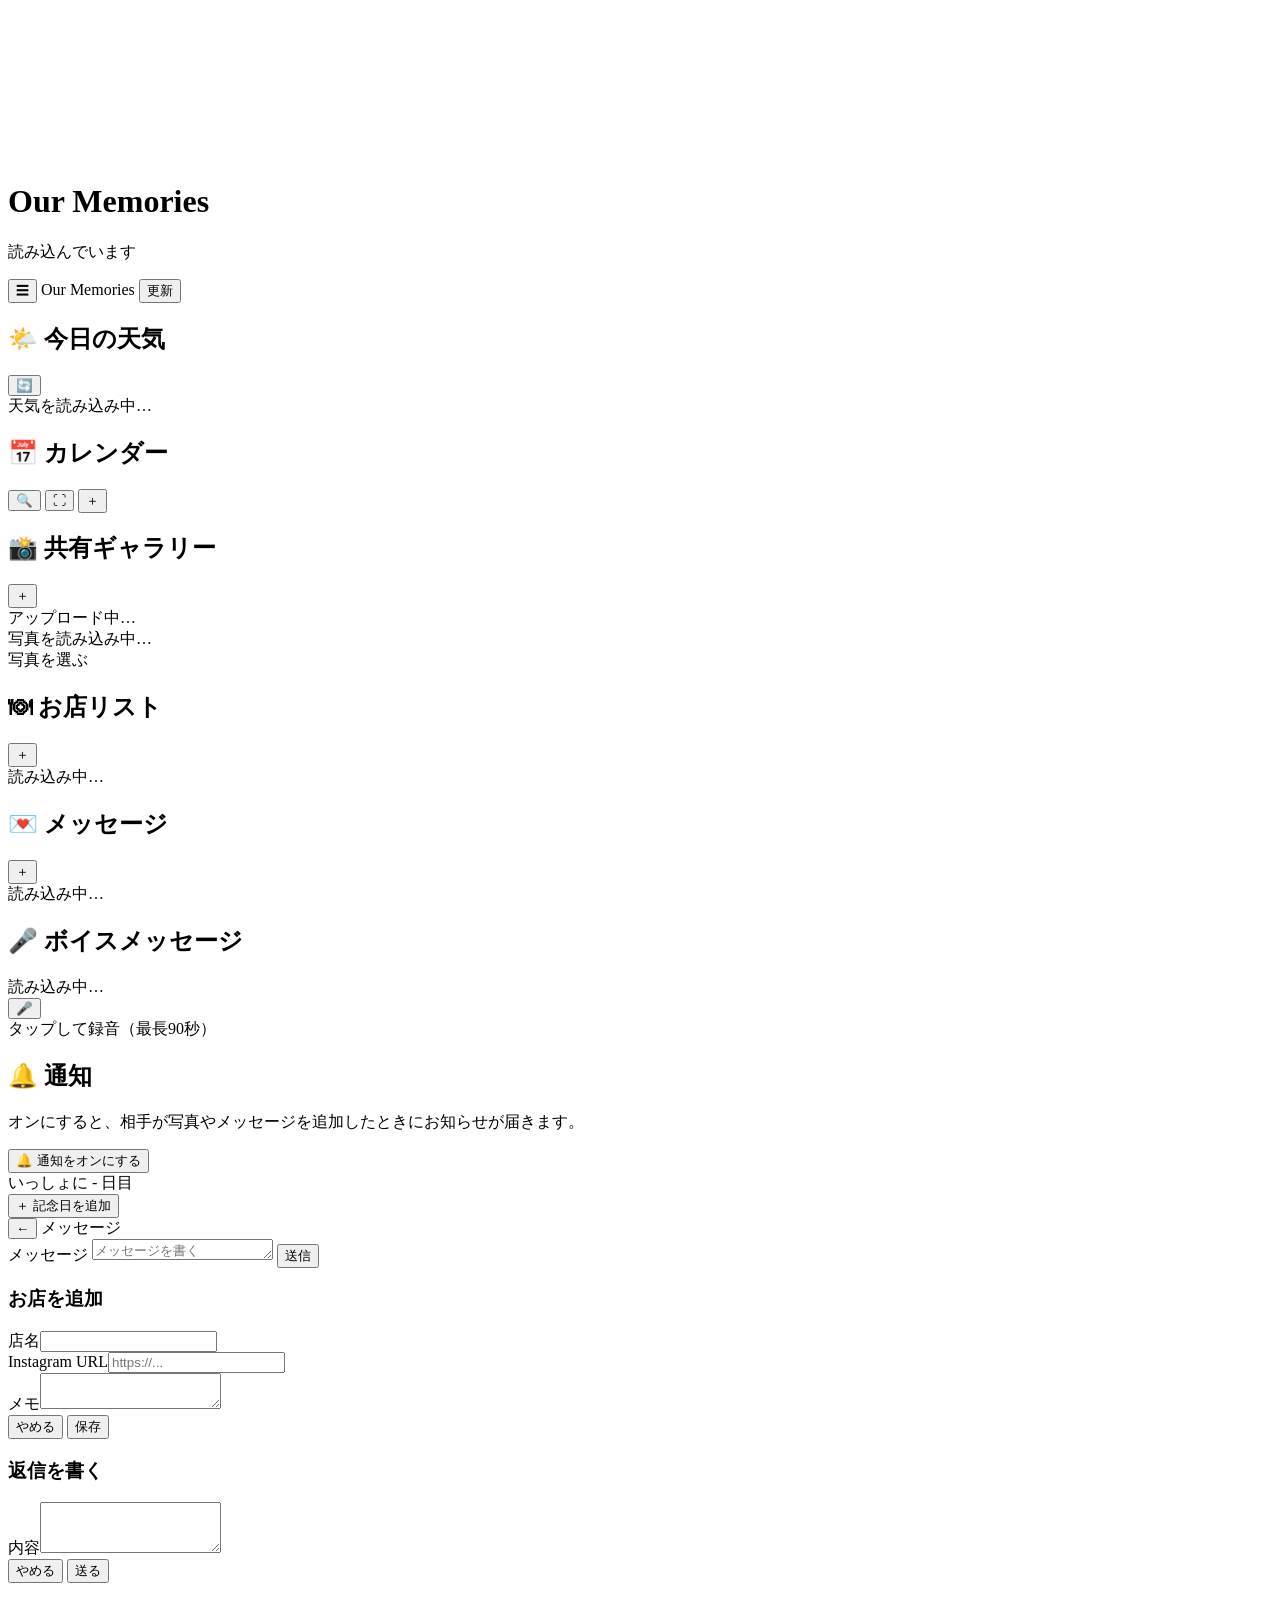
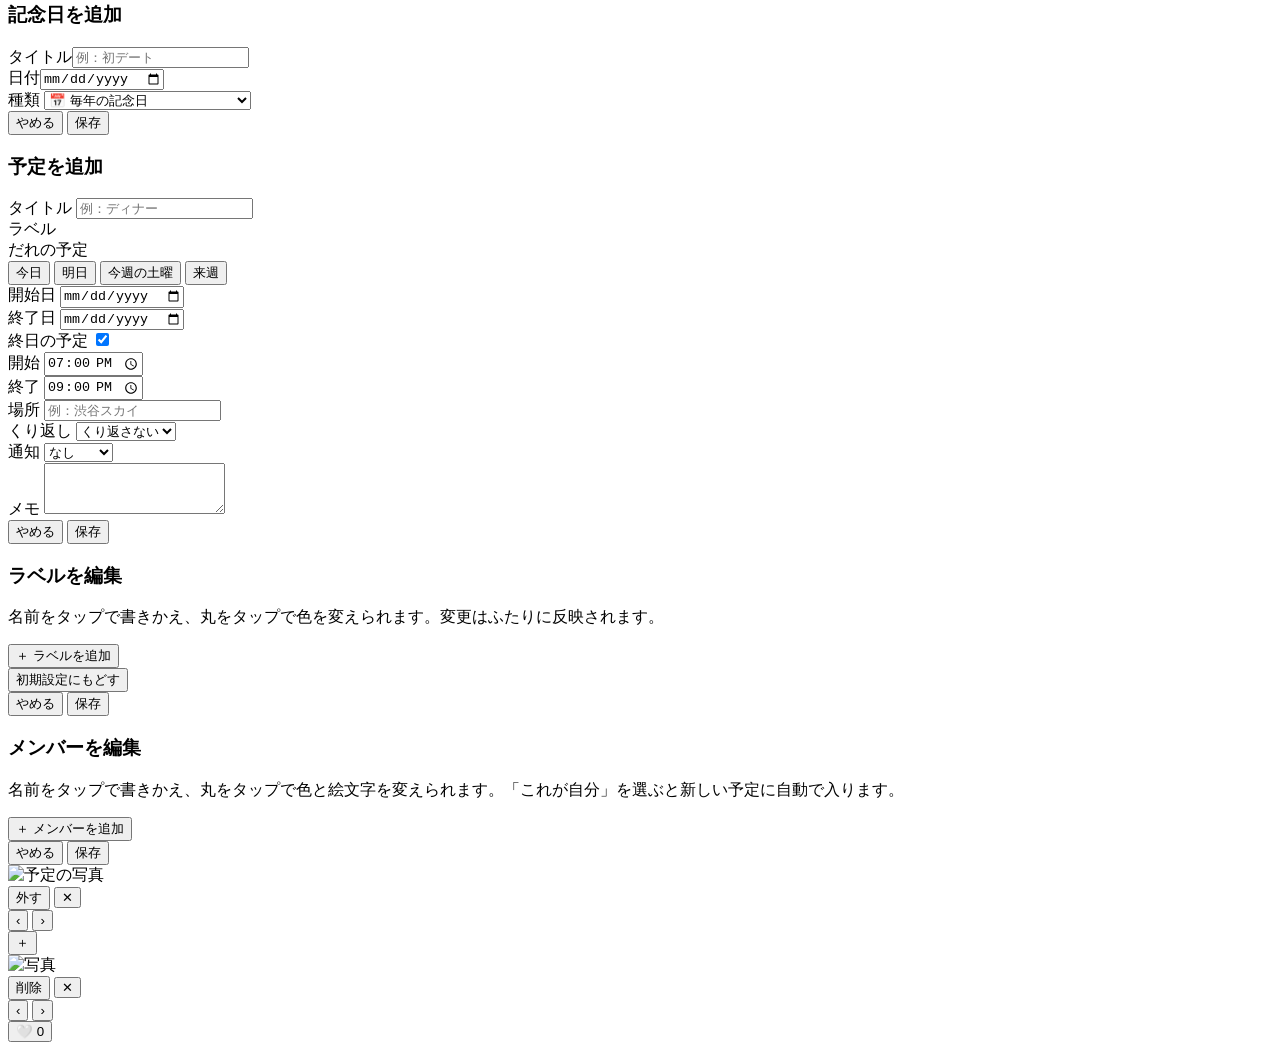
==== commit 20b26fa6: "記念日をいちばん下に戻す 並びは元どおりになりました。   天気 → カレンダー → ギャラリー → お店 → メッセージ   → ボイス → 通知 → 記念日  最上部に置くために大きくしていた日数" ====
--- a/index.html
+++ b/index.html
@@ -68,12 +68,6 @@
     <main id="homeScreen">
         <div class="container">
 
-            <section class="card countdown-container">
-                <div class="countdown-item">いっしょに <span id="anniversaryDays" class="countdown-number">-</span> 日目</div>
-                <div id="anniversaryList"></div>
-                <button class="anniv-add" data-action="anniv:open">＋ 記念日を追加</button>
-            </section>
-
             <section class="card" id="weatherCard">
                 <div class="card-header-actions">
                     <h2>🌤️ 今日の天気</h2>
@@ -163,6 +157,12 @@
                     オンにすると、相手が写真やメッセージを追加したときにお知らせが届きます。
                 </p>
                 <button id="pushBtn" class="btn-wide" data-action="push:enable">🔔 通知をオンにする</button>
+            </section>
+
+            <section class="card countdown-container">
+                <div class="countdown-item">いっしょに <span id="anniversaryDays" class="countdown-number">-</span> 日目</div>
+                <div id="anniversaryList"></div>
+                <button class="anniv-add" data-action="anniv:open">＋ 記念日を追加</button>
             </section>
 
         </div>
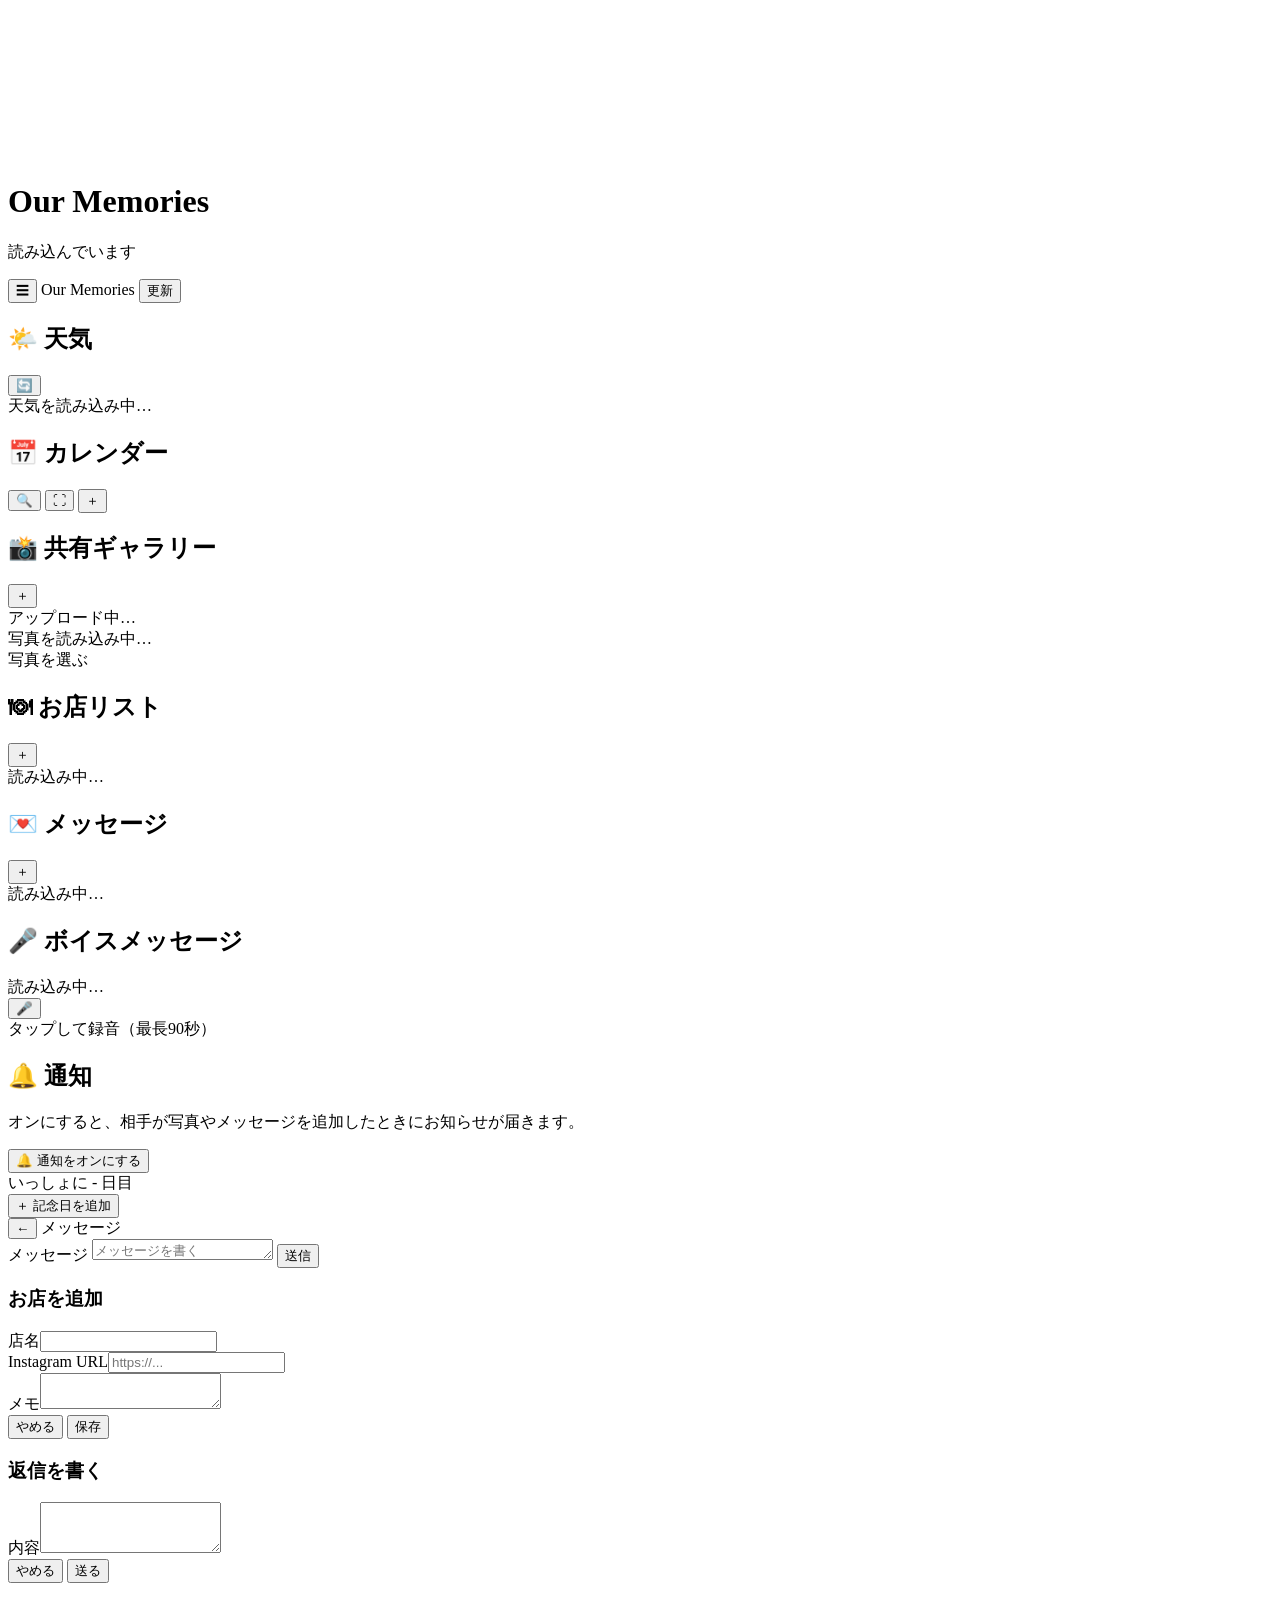
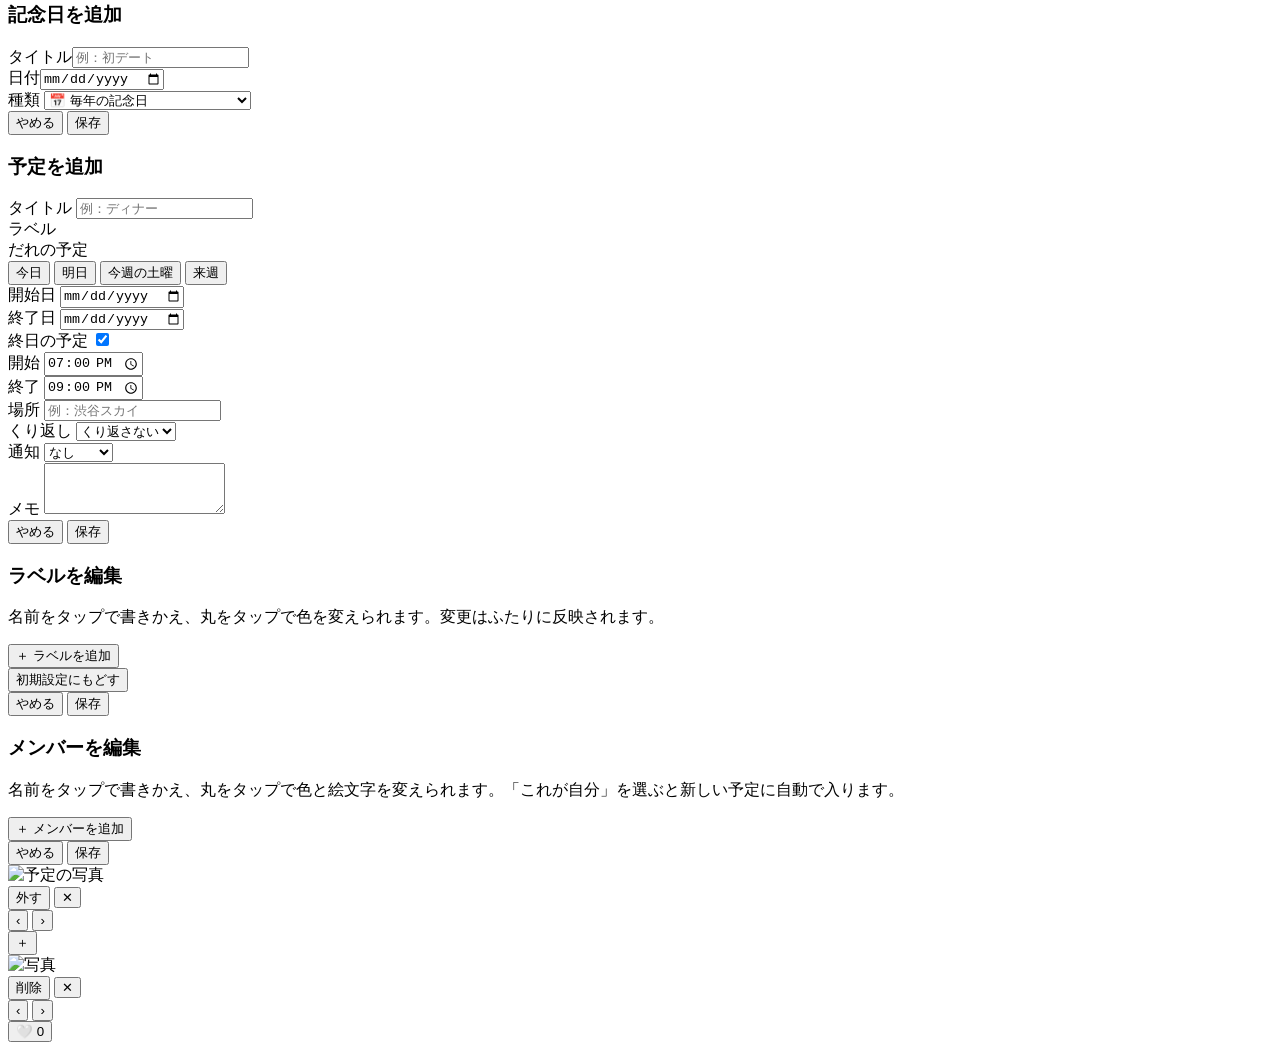
==== commit 617e52b2: "天気を作り直す（予定と繋げる・3日先・時間帯） これまでは今日1日ぶんしか取っておらず、「明日のデート、雨？」に 答えられませんでした。1日1個の値だけなので「夕方から降る」も 言えません。そして同じ" ====
--- a/index.html
+++ b/index.html
@@ -70,7 +70,7 @@
 
             <section class="card" id="weatherCard">
                 <div class="card-header-actions">
-                    <h2>🌤️ 今日の天気</h2>
+                    <h2>🌤️ 天気</h2>
                     <button class="btn-round" data-action="weather:refresh" aria-label="天気を読み込み直す">🔄</button>
                 </div>
                 <div id="weatherContainer" class="weather-box">
